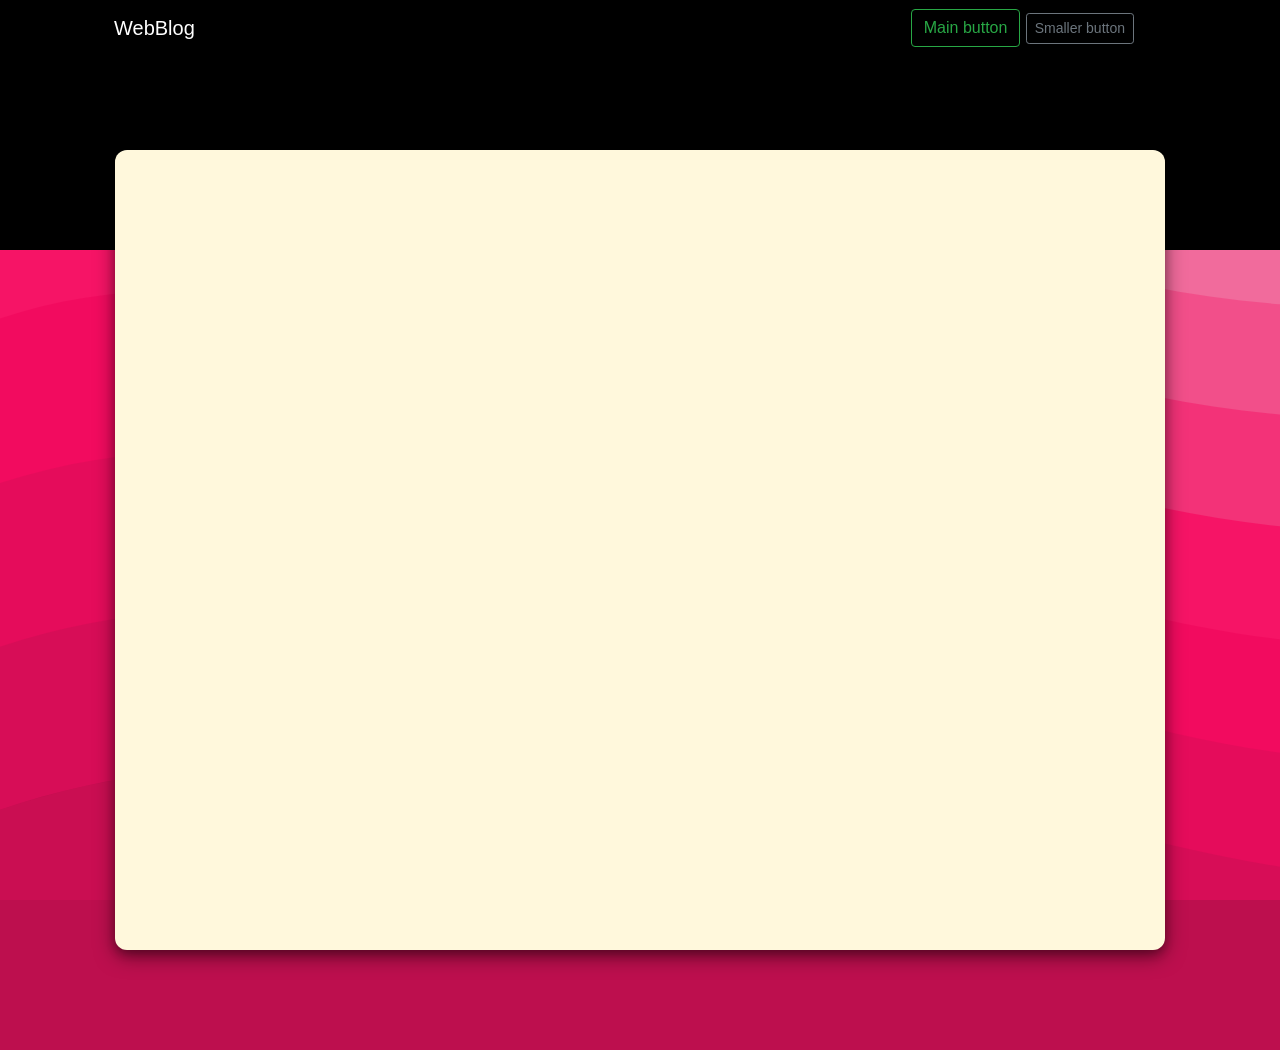
==== index.html @ a468d7a9 "primeiros passos" ====
<!DOCTYPE html>
<html lang="en">

<head>
    <meta charset="UTF-8">
    <meta http-equiv="X-UA-Compatible" content="IE=edge">
    <meta name="viewport" content="width=device-width, initial-scale=1.0">
    <!-- MetaTags -->
    <meta charset="utf-8">
    <meta name="viewport" content="width=device-width, initial-scale=1, shrink-to-fit=no">
    <!-- Estilização CSS (Bootstrap) -->
    <!-- Componentes Gerais -->
    <link rel="stylesheet" href="bootstrap/css/bootstrap.min.css">
    <!-- Sistema de Grid do Bootstrap -->
    <link rel="stylesheet" href="bootstrap/css/bootstrap-grid.min.css">
    <!-- Css Dark/Light Mode -->
    <link rel="stylesheet" href="darkmode/darkmode.css">
    <title>WebBlog</title>

    <style>
        #nav {
            position: absolute;
            /*distancia da borda superior do elemento, quanto maior o tamanho dele
            mais para baixo ficara o elemento*/
            top: 0px;
            /*right distancia da margem direita e left da margem esquerda
            left: ;*/
            left: 0px;
            /*esse é a distancia do elemento para borda inferior
            bottom: ;*/
            width: 100%;
            height: 250px;
            background-color: rgb(0, 0, 0);
            color: white;

        }

        #body {
            background-color: #BD0F4E;
            background-image: url("data:image/svg+xml,%3Csvg xmlns='http://www.w3.org/2000/svg' width='100%25' height='100%25' viewBox='0 0 1600 800'%3E%3Cg %3E%3Cpath fill='%23ca0e52' d='M486 705.8c-109.3-21.8-223.4-32.2-335.3-19.4C99.5 692.1 49 703 0 719.8V800h843.8c-115.9-33.2-230.8-68.1-347.6-92.2C492.8 707.1 489.4 706.5 486 705.8z'/%3E%3Cpath fill='%23d70d57' d='M1600 0H0v719.8c49-16.8 99.5-27.8 150.7-33.5c111.9-12.7 226-2.4 335.3 19.4c3.4 0.7 6.8 1.4 10.2 2c116.8 24 231.7 59 347.6 92.2H1600V0z'/%3E%3Cpath fill='%23e50c5b' d='M478.4 581c3.2 0.8 6.4 1.7 9.5 2.5c196.2 52.5 388.7 133.5 593.5 176.6c174.2 36.6 349.5 29.2 518.6-10.2V0H0v574.9c52.3-17.6 106.5-27.7 161.1-30.9C268.4 537.4 375.7 554.2 478.4 581z'/%3E%3Cpath fill='%23f20b5f' d='M0 0v429.4c55.6-18.4 113.5-27.3 171.4-27.7c102.8-0.8 203.2 22.7 299.3 54.5c3 1 5.9 2 8.9 3c183.6 62 365.7 146.1 562.4 192.1c186.7 43.7 376.3 34.4 557.9-12.6V0H0z'/%3E%3Cpath fill='%23F61466' d='M181.8 259.4c98.2 6 191.9 35.2 281.3 72.1c2.8 1.1 5.5 2.3 8.3 3.4c171 71.6 342.7 158.5 531.3 207.7c198.8 51.8 403.4 40.8 597.3-14.8V0H0v283.2C59 263.6 120.6 255.7 181.8 259.4z'/%3E%3Cpath fill='%23f33278' d='M1600 0H0v136.3c62.3-20.9 127.7-27.5 192.2-19.2c93.6 12.1 180.5 47.7 263.3 89.6c2.6 1.3 5.1 2.6 7.7 3.9c158.4 81.1 319.7 170.9 500.3 223.2c210.5 61 430.8 49 636.6-16.6V0z'/%3E%3Cpath fill='%23f24f8a' d='M454.9 86.3C600.7 177 751.6 269.3 924.1 325c208.6 67.4 431.3 60.8 637.9-5.3c12.8-4.1 25.4-8.4 38.1-12.9V0H288.1c56 21.3 108.7 50.6 159.7 82C450.2 83.4 452.5 84.9 454.9 86.3z'/%3E%3Cpath fill='%23f16b9c' d='M1600 0H498c118.1 85.8 243.5 164.5 386.8 216.2c191.8 69.2 400 74.7 595 21.1c40.8-11.2 81.1-25.2 120.3-41.7V0z'/%3E%3Cpath fill='%23f186ad' d='M1397.5 154.8c47.2-10.6 93.6-25.3 138.6-43.8c21.7-8.9 43-18.8 63.9-29.5V0H643.4c62.9 41.7 129.7 78.2 202.1 107.4C1020.4 178.1 1214.2 196.1 1397.5 154.8z'/%3E%3Cpath fill='%23F2A0BE' d='M1315.3 72.4c75.3-12.6 148.9-37.1 216.8-72.4h-723C966.8 71 1144.7 101 1315.3 72.4z'/%3E%3C/g%3E%3C/svg%3E");
            background-attachment: fixed;
            background-size: cover;
            color: #F7F4D5;
            position: absolute;
            top: 250px;
            width: 100%;
            height: 800px;
            padding: 2px;
        }

        .main {
            margin: auto;
            width: 1050px;
        }

        #nome,
        #link {
            display: inline-block;
        }

        #container {
            box-shadow: 0 4px 8px 0 rgba(0, 0, 0, 0.2), 0 6px 20px 0 rgba(0, 0, 0, 0.50);
            position: absolute;
            border-radius: 12px;
            top: -100px;
            width: 1050px;
            height: 100%;
            background-color: cornsilk;
        }
    </style>
</head>

<body>
    <!--Cabeçalho-->
    <div id="nav">
        <div class="main">
            <nav class="navbar navbar-trasparent bg-none" style="margin-left: -32px; font-size: larger;">
                <!--nome da pagina-->
                <div class="nome">
                    <div class="container-fluid">
                        <span class="navbar-brand mb-0 h1">WebBlog</span>
                    </div>
                </div>
                <!--links da nave-->
                <div class="link">
                    <form class="container-fluid justify-content-start">
                        <button class="btn btn-outline-success me-2" type="button">Main button</button>
                        <button class="btn btn-sm btn-outline-secondary" type="button">Smaller button</button>
                    </form>
                </div>
            </nav>
        </div>
    </div>

    <!--Corpo-->
    <div id="body">
        <div class="main">
            <div id="container">

            </div>
        </div>

















        <!-- Chamando bibliotecas e páginas js -->
        <!-- Bibliotecas do JQuery (Faz as Animações) -->
        <script src="https://cdnjs.cloudflare.com/ajax/libs/jquery/3.6.0/jquery.slim.min.js"
            integrity="sha512-6ORWJX/LrnSjBzwefdNUyLCMTIsGoNP6NftMy2UAm1JBm6PRZCO1d7OHBStWpVFZLO+RerTvqX/Z9mBFfCJZ4A=="
            crossorigin="anonymous" referrerpolicy="no-referrer"></script>
        <!-- JavaScript (Bootstrap) -->
        <!-- JS Geral -->
        <script src="bootstrap/js/bootstrap.min.js"></script>
        <!-- JS Dropdown -->
        <script src="bootstrap/js/bootstrap.bundle.min.js"></script>
        <!-- Javascript Dark/Light Mode -->
        <script src="darkmode/darkmode.js"></script>
</body>

</html>
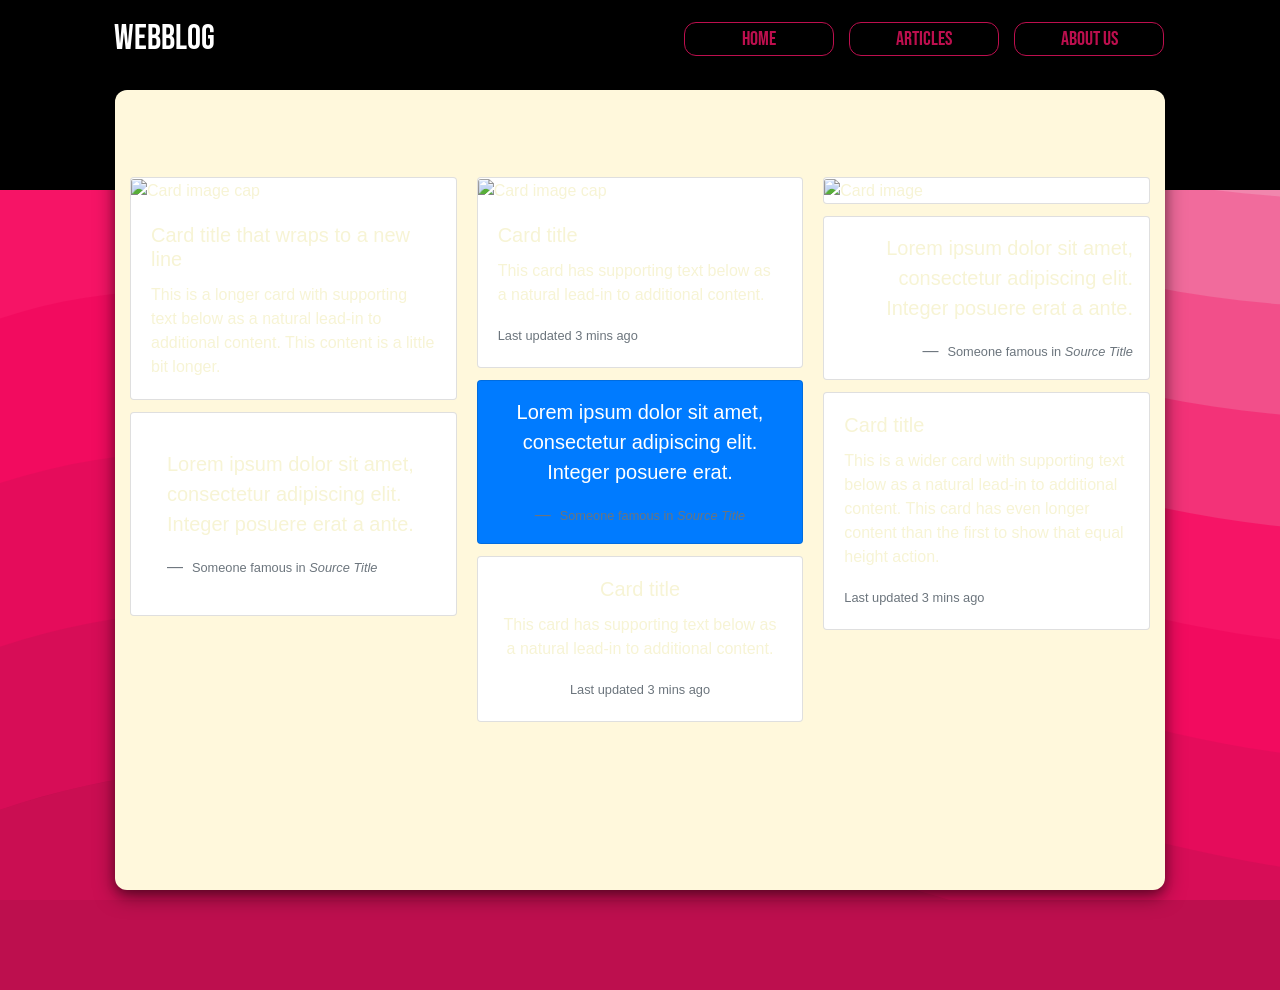
==== commit f2018991: "Update index.html" ====
--- a/index.html
+++ b/index.html
@@ -16,6 +16,10 @@
     <!-- Css Dark/Light Mode -->
     <link rel="stylesheet" href="darkmode/darkmode.css">
     <title>WebBlog</title>
+    <!--Fonte-->
+    <link rel="preconnect" href="https://fonts.googleapis.com">
+    <link rel="preconnect" href="https://fonts.gstatic.com" crossorigin>
+    <link href="https://fonts.googleapis.com/css2?family=Bebas+Neue&display=swap" rel="stylesheet">
 
     <style>
         #nav {
@@ -32,9 +36,8 @@
             height: 250px;
             background-color: rgb(0, 0, 0);
             color: white;
-
-        }
-
+        }
+        
         #body {
             background-color: #BD0F4E;
             background-image: url("data:image/svg+xml,%3Csvg xmlns='http://www.w3.org/2000/svg' width='100%25' height='100%25' viewBox='0 0 1600 800'%3E%3Cg %3E%3Cpath fill='%23ca0e52' d='M486 705.8c-109.3-21.8-223.4-32.2-335.3-19.4C99.5 692.1 49 703 0 719.8V800h843.8c-115.9-33.2-230.8-68.1-347.6-92.2C492.8 707.1 489.4 706.5 486 705.8z'/%3E%3Cpath fill='%23d70d57' d='M1600 0H0v719.8c49-16.8 99.5-27.8 150.7-33.5c111.9-12.7 226-2.4 335.3 19.4c3.4 0.7 6.8 1.4 10.2 2c116.8 24 231.7 59 347.6 92.2H1600V0z'/%3E%3Cpath fill='%23e50c5b' d='M478.4 581c3.2 0.8 6.4 1.7 9.5 2.5c196.2 52.5 388.7 133.5 593.5 176.6c174.2 36.6 349.5 29.2 518.6-10.2V0H0v574.9c52.3-17.6 106.5-27.7 161.1-30.9C268.4 537.4 375.7 554.2 478.4 581z'/%3E%3Cpath fill='%23f20b5f' d='M0 0v429.4c55.6-18.4 113.5-27.3 171.4-27.7c102.8-0.8 203.2 22.7 299.3 54.5c3 1 5.9 2 8.9 3c183.6 62 365.7 146.1 562.4 192.1c186.7 43.7 376.3 34.4 557.9-12.6V0H0z'/%3E%3Cpath fill='%23F61466' d='M181.8 259.4c98.2 6 191.9 35.2 281.3 72.1c2.8 1.1 5.5 2.3 8.3 3.4c171 71.6 342.7 158.5 531.3 207.7c198.8 51.8 403.4 40.8 597.3-14.8V0H0v283.2C59 263.6 120.6 255.7 181.8 259.4z'/%3E%3Cpath fill='%23f33278' d='M1600 0H0v136.3c62.3-20.9 127.7-27.5 192.2-19.2c93.6 12.1 180.5 47.7 263.3 89.6c2.6 1.3 5.1 2.6 7.7 3.9c158.4 81.1 319.7 170.9 500.3 223.2c210.5 61 430.8 49 636.6-16.6V0z'/%3E%3Cpath fill='%23f24f8a' d='M454.9 86.3C600.7 177 751.6 269.3 924.1 325c208.6 67.4 431.3 60.8 637.9-5.3c12.8-4.1 25.4-8.4 38.1-12.9V0H288.1c56 21.3 108.7 50.6 159.7 82C450.2 83.4 452.5 84.9 454.9 86.3z'/%3E%3Cpath fill='%23f16b9c' d='M1600 0H498c118.1 85.8 243.5 164.5 386.8 216.2c191.8 69.2 400 74.7 595 21.1c40.8-11.2 81.1-25.2 120.3-41.7V0z'/%3E%3Cpath fill='%23f186ad' d='M1397.5 154.8c47.2-10.6 93.6-25.3 138.6-43.8c21.7-8.9 43-18.8 63.9-29.5V0H643.4c62.9 41.7 129.7 78.2 202.1 107.4C1020.4 178.1 1214.2 196.1 1397.5 154.8z'/%3E%3Cpath fill='%23F2A0BE' d='M1315.3 72.4c75.3-12.6 148.9-37.1 216.8-72.4h-723C966.8 71 1144.7 101 1315.3 72.4z'/%3E%3C/g%3E%3C/svg%3E");
@@ -42,22 +45,27 @@
             background-size: cover;
             color: #F7F4D5;
             position: absolute;
-            top: 250px;
+            top: 190px;
             width: 100%;
             height: 800px;
             padding: 2px;
         }
-
+        
+        #logo {
+            font-family: 'Bebas Neue', cursive;
+            font-size: 35px;
+        }
+        
         .main {
             margin: auto;
             width: 1050px;
         }
-
+        
         #nome,
         #link {
             display: inline-block;
         }
-
+        
         #container {
             box-shadow: 0 4px 8px 0 rgba(0, 0, 0, 0.2), 0 6px 20px 0 rgba(0, 0, 0, 0.50);
             position: absolute;
@@ -66,6 +74,25 @@
             width: 1050px;
             height: 100%;
             background-color: cornsilk;
+            padding: 15px;
+        }
+        
+        #btentrar {
+            margin-left: 50%;
+            font-size: 20px;
+            font-family: 'Bebas Neue', cursive;
+            top: 10px;
+            width: 150px;
+            background: transparent;
+            color: #BD0F4E;
+            border: 1px solid #BD0F4E;
+            border-radius: 12px;
+        }
+        
+        #btentrar:hover {
+            background: #BD0F4E;
+            color: white;
+            cursor: pointer;
         }
     </style>
 </head>
@@ -78,15 +105,28 @@
                 <!--nome da pagina-->
                 <div class="nome">
                     <div class="container-fluid">
-                        <span class="navbar-brand mb-0 h1">WebBlog</span>
+                        <span id="logo" class="navbar-brand mb-0 h1">WebBlog</span>
                     </div>
                 </div>
                 <!--links da nave-->
                 <div class="link">
-                    <form class="container-fluid justify-content-start">
-                        <button class="btn btn-outline-success me-2" type="button">Main button</button>
-                        <button class="btn btn-sm btn-outline-secondary" type="button">Smaller button</button>
-                    </form>
+                    <div class="row">
+                        <div class="nav-item">
+                            <form style="margin-right: 15px;">
+                                <button id="btentrar" type="button">Home</button>
+                            </form>
+                        </div>
+                        <div class="nav-item">
+                            <form style="margin-right: 15px;">
+                                <button id="btentrar" type="button">Articles</button>
+                            </form>
+                        </div>
+                        <div class="nav-item">
+                            <form style="margin-right: 75px;">
+                                <button id="btentrar" type="button">About Us</button>
+                            </form>
+                        </div>
+                    </div>
                 </div>
             </nav>
         </div>
@@ -96,31 +136,80 @@
     <div id="body">
         <div class="main">
             <div id="container">
+                <!--exemplo-->
+                <br><br><br>
+                <div class="card-columns">
+                    <div class="card">
+                        <img class="card-img-top" src="..." alt="Card image cap">
+                        <div class="card-body">
+                            <h5 class="card-title">Card title that wraps to a new line</h5>
+                            <p class="card-text">This is a longer card with supporting text below as a natural lead-in to additional content. This content is a little bit longer.</p>
+                        </div>
+                    </div>
+                    <div class="card p-3">
+                        <blockquote class="blockquote mb-0 card-body">
+                            <p>Lorem ipsum dolor sit amet, consectetur adipiscing elit. Integer posuere erat a ante.</p>
+                            <footer class="blockquote-footer">
+                                <small class="text-muted">
+                            Someone famous in <cite title="Source Title">Source Title</cite>
+                          </small>
+                            </footer>
+                        </blockquote>
+                    </div>
+                    <div class="card">
+                        <img class="card-img-top" src="..." alt="Card image cap">
+                        <div class="card-body">
+                            <h5 class="card-title">Card title</h5>
+                            <p class="card-text">This card has supporting text below as a natural lead-in to additional content.</p>
+                            <p class="card-text"><small class="text-muted">Last updated 3 mins ago</small></p>
+                        </div>
+                    </div>
+                    <div class="card bg-primary text-white text-center p-3">
+                        <blockquote class="blockquote mb-0">
+                            <p>Lorem ipsum dolor sit amet, consectetur adipiscing elit. Integer posuere erat.</p>
+                            <footer class="blockquote-footer">
+                                <small>
+                            Someone famous in <cite title="Source Title">Source Title</cite>
+                          </small>
+                            </footer>
+                        </blockquote>
+                    </div>
+                    <div class="card text-center">
+                        <div class="card-body">
+                            <h5 class="card-title">Card title</h5>
+                            <p class="card-text">This card has supporting text below as a natural lead-in to additional content.</p>
+                            <p class="card-text"><small class="text-muted">Last updated 3 mins ago</small></p>
+                        </div>
+                    </div>
+                    <div class="card">
+                        <img class="card-img" src="..." alt="Card image">
+                    </div>
+                    <div class="card p-3 text-right">
+                        <blockquote class="blockquote mb-0">
+                            <p>Lorem ipsum dolor sit amet, consectetur adipiscing elit. Integer posuere erat a ante.</p>
+                            <footer class="blockquote-footer">
+                                <small class="text-muted">
+                            Someone famous in <cite title="Source Title">Source Title</cite>
+                          </small>
+                            </footer>
+                        </blockquote>
+                    </div>
+                    <div class="card">
+                        <div class="card-body">
+                            <h5 class="card-title">Card title</h5>
+                            <p class="card-text">This is a wider card with supporting text below as a natural lead-in to additional content. This card has even longer content than the first to show that equal height action.</p>
+                            <p class="card-text"><small class="text-muted">Last updated 3 mins ago</small></p>
+                        </div>
+                    </div>
+                </div>
 
             </div>
         </div>
 
 
-
-
-
-
-
-
-
-
-
-
-
-
-
-
-
         <!-- Chamando bibliotecas e páginas js -->
         <!-- Bibliotecas do JQuery (Faz as Animações) -->
-        <script src="https://cdnjs.cloudflare.com/ajax/libs/jquery/3.6.0/jquery.slim.min.js"
-            integrity="sha512-6ORWJX/LrnSjBzwefdNUyLCMTIsGoNP6NftMy2UAm1JBm6PRZCO1d7OHBStWpVFZLO+RerTvqX/Z9mBFfCJZ4A=="
-            crossorigin="anonymous" referrerpolicy="no-referrer"></script>
+        <script src="https://cdnjs.cloudflare.com/ajax/libs/jquery/3.6.0/jquery.slim.min.js" integrity="sha512-6ORWJX/LrnSjBzwefdNUyLCMTIsGoNP6NftMy2UAm1JBm6PRZCO1d7OHBStWpVFZLO+RerTvqX/Z9mBFfCJZ4A==" crossorigin="anonymous" referrerpolicy="no-referrer"></script>
         <!-- JavaScript (Bootstrap) -->
         <!-- JS Geral -->
         <script src="bootstrap/js/bootstrap.min.js"></script>
@@ -130,4 +219,4 @@
         <script src="darkmode/darkmode.js"></script>
 </body>
 
-</html>+</html>
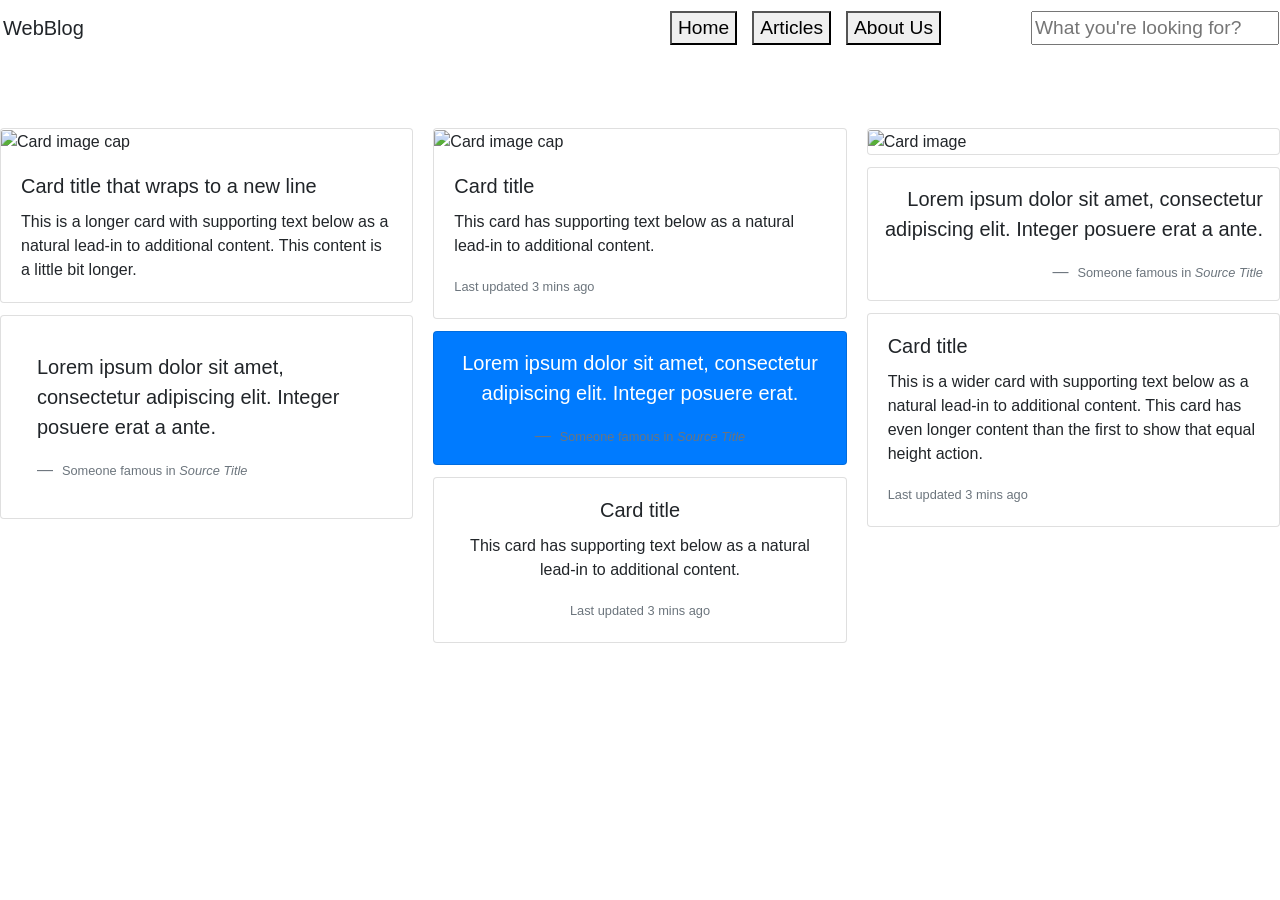
==== commit 78a42cae: "Update index.html" ====
--- a/index.html
+++ b/index.html
@@ -13,118 +13,52 @@
     <link rel="stylesheet" href="bootstrap/css/bootstrap.min.css">
     <!-- Sistema de Grid do Bootstrap -->
     <link rel="stylesheet" href="bootstrap/css/bootstrap-grid.min.css">
-    <!-- Css Dark/Light Mode -->
-    <link rel="stylesheet" href="darkmode/darkmode.css">
+    <!-- Estilização Manual (style.css) -->
+    <link rel="stylesheet" href="style.css">
     <title>WebBlog</title>
-    <!--Fonte-->
+    <!-- Fontes -->
     <link rel="preconnect" href="https://fonts.googleapis.com">
     <link rel="preconnect" href="https://fonts.gstatic.com" crossorigin>
     <link href="https://fonts.googleapis.com/css2?family=Bebas+Neue&display=swap" rel="stylesheet">
 
-    <style>
-        #nav {
-            position: absolute;
-            /*distancia da borda superior do elemento, quanto maior o tamanho dele
-            mais para baixo ficara o elemento*/
-            top: 0px;
-            /*right distancia da margem direita e left da margem esquerda
-            left: ;*/
-            left: 0px;
-            /*esse é a distancia do elemento para borda inferior
-            bottom: ;*/
-            width: 100%;
-            height: 250px;
-            background-color: rgb(0, 0, 0);
-            color: white;
-        }
-        
-        #body {
-            background-color: #BD0F4E;
-            background-image: url("data:image/svg+xml,%3Csvg xmlns='http://www.w3.org/2000/svg' width='100%25' height='100%25' viewBox='0 0 1600 800'%3E%3Cg %3E%3Cpath fill='%23ca0e52' d='M486 705.8c-109.3-21.8-223.4-32.2-335.3-19.4C99.5 692.1 49 703 0 719.8V800h843.8c-115.9-33.2-230.8-68.1-347.6-92.2C492.8 707.1 489.4 706.5 486 705.8z'/%3E%3Cpath fill='%23d70d57' d='M1600 0H0v719.8c49-16.8 99.5-27.8 150.7-33.5c111.9-12.7 226-2.4 335.3 19.4c3.4 0.7 6.8 1.4 10.2 2c116.8 24 231.7 59 347.6 92.2H1600V0z'/%3E%3Cpath fill='%23e50c5b' d='M478.4 581c3.2 0.8 6.4 1.7 9.5 2.5c196.2 52.5 388.7 133.5 593.5 176.6c174.2 36.6 349.5 29.2 518.6-10.2V0H0v574.9c52.3-17.6 106.5-27.7 161.1-30.9C268.4 537.4 375.7 554.2 478.4 581z'/%3E%3Cpath fill='%23f20b5f' d='M0 0v429.4c55.6-18.4 113.5-27.3 171.4-27.7c102.8-0.8 203.2 22.7 299.3 54.5c3 1 5.9 2 8.9 3c183.6 62 365.7 146.1 562.4 192.1c186.7 43.7 376.3 34.4 557.9-12.6V0H0z'/%3E%3Cpath fill='%23F61466' d='M181.8 259.4c98.2 6 191.9 35.2 281.3 72.1c2.8 1.1 5.5 2.3 8.3 3.4c171 71.6 342.7 158.5 531.3 207.7c198.8 51.8 403.4 40.8 597.3-14.8V0H0v283.2C59 263.6 120.6 255.7 181.8 259.4z'/%3E%3Cpath fill='%23f33278' d='M1600 0H0v136.3c62.3-20.9 127.7-27.5 192.2-19.2c93.6 12.1 180.5 47.7 263.3 89.6c2.6 1.3 5.1 2.6 7.7 3.9c158.4 81.1 319.7 170.9 500.3 223.2c210.5 61 430.8 49 636.6-16.6V0z'/%3E%3Cpath fill='%23f24f8a' d='M454.9 86.3C600.7 177 751.6 269.3 924.1 325c208.6 67.4 431.3 60.8 637.9-5.3c12.8-4.1 25.4-8.4 38.1-12.9V0H288.1c56 21.3 108.7 50.6 159.7 82C450.2 83.4 452.5 84.9 454.9 86.3z'/%3E%3Cpath fill='%23f16b9c' d='M1600 0H498c118.1 85.8 243.5 164.5 386.8 216.2c191.8 69.2 400 74.7 595 21.1c40.8-11.2 81.1-25.2 120.3-41.7V0z'/%3E%3Cpath fill='%23f186ad' d='M1397.5 154.8c47.2-10.6 93.6-25.3 138.6-43.8c21.7-8.9 43-18.8 63.9-29.5V0H643.4c62.9 41.7 129.7 78.2 202.1 107.4C1020.4 178.1 1214.2 196.1 1397.5 154.8z'/%3E%3Cpath fill='%23F2A0BE' d='M1315.3 72.4c75.3-12.6 148.9-37.1 216.8-72.4h-723C966.8 71 1144.7 101 1315.3 72.4z'/%3E%3C/g%3E%3C/svg%3E");
-            background-attachment: fixed;
-            background-size: cover;
-            color: #F7F4D5;
-            position: absolute;
-            top: 190px;
-            width: 100%;
-            height: 800px;
-            padding: 2px;
-        }
-        
-        #logo {
-            font-family: 'Bebas Neue', cursive;
-            font-size: 35px;
-        }
-        
-        .main {
-            margin: auto;
-            width: 1050px;
-        }
-        
-        #nome,
-        #link {
-            display: inline-block;
-        }
-        
-        #container {
-            box-shadow: 0 4px 8px 0 rgba(0, 0, 0, 0.2), 0 6px 20px 0 rgba(0, 0, 0, 0.50);
-            position: absolute;
-            border-radius: 12px;
-            top: -100px;
-            width: 1050px;
-            height: 100%;
-            background-color: cornsilk;
-            padding: 15px;
-        }
-        
-        #btentrar {
-            margin-left: 50%;
-            font-size: 20px;
-            font-family: 'Bebas Neue', cursive;
-            top: 10px;
-            width: 150px;
-            background: transparent;
-            color: #BD0F4E;
-            border: 1px solid #BD0F4E;
-            border-radius: 12px;
-        }
-        
-        #btentrar:hover {
-            background: #BD0F4E;
-            color: white;
-            cursor: pointer;
-        }
-    </style>
 </head>
 
 <body>
     <!--Cabeçalho-->
-    <div id="nav">
-        <div class="main">
-            <nav class="navbar navbar-trasparent bg-none" style="margin-left: -32px; font-size: larger;">
-                <!--nome da pagina-->
-                <div class="nome">
-                    <div class="container-fluid">
+    <div id="nav" role="navigation">
+        <div class="main" role="region">
+            <!-- Navbar -->
+            <nav class="navbar navbar-trasparent bg-none" style="margin-left: -28px; font-size: larger;">
+                <!-- Logo -->
+                <div class="nome" role="region">
+                    <div class="container-fluid" role="region">
                         <span id="logo" class="navbar-brand mb-0 h1">WebBlog</span>
                     </div>
                 </div>
-                <!--links da nave-->
-                <div class="link">
-                    <div class="row">
-                        <div class="nav-item">
-                            <form style="margin-right: 15px;">
-                                <button id="btentrar" type="button">Home</button>
+                <!--Links -->
+                <div class="link" role="region">
+                    <div class="row" role="row">
+                        <!-- Home -->
+                        <div class="nav-item" role="region">
+                            <form style="margin-right: 15px;" role="region">
+                                <button id="btentrar" aria-placeholder="Home" role="button" type="button">Home</button>
                             </form>
                         </div>
-                        <div class="nav-item">
-                            <form style="margin-right: 15px;">
-                                <button id="btentrar" type="button">Articles</button>
+                        <!-- Articles -->
+                        <div class="nav-item" role="region">
+                            <form style="margin-right: 15px;" role="region">
+                                <button id="btentrar" aria-placeholder="Articles" role="button" type="button">Articles</button>
                             </form>
                         </div>
-                        <div class="nav-item">
-                            <form style="margin-right: 75px;">
-                                <button id="btentrar" type="button">About Us</button>
+                        <!-- About Us -->
+                        <div class="nav-item" role="region">
+                            <form style="margin-right: 75px;" role="region">
+                                <button id="btentrar" aria-placeholder="About Us" role="button" type="button">About Us</button>
                             </form>
+                        </div>
+                        <!-- InputPesquisa -->
+                        <div class="nav-item" role="region">
+                            <input class="inputPesquisa" role="textbox" placeholder="What you're looking for?" style="margin-left: 15px;">
                         </div>
                     </div>
                 </div>
@@ -133,10 +67,12 @@
     </div>
 
     <!--Corpo-->
-    <div id="body">
-        <div class="main">
-            <div id="container">
-                <!--exemplo-->
+    <div id="body" role="region">
+        <div class="main" role="main">
+            <!--Container-->
+            <div id="container" role="region">
+
+                <!--Exemplo Bootstrap-->
                 <br><br><br>
                 <div class="card-columns">
                     <div class="card">
@@ -215,8 +151,6 @@
         <script src="bootstrap/js/bootstrap.min.js"></script>
         <!-- JS Dropdown -->
         <script src="bootstrap/js/bootstrap.bundle.min.js"></script>
-        <!-- Javascript Dark/Light Mode -->
-        <script src="darkmode/darkmode.js"></script>
 </body>
 
 </html>
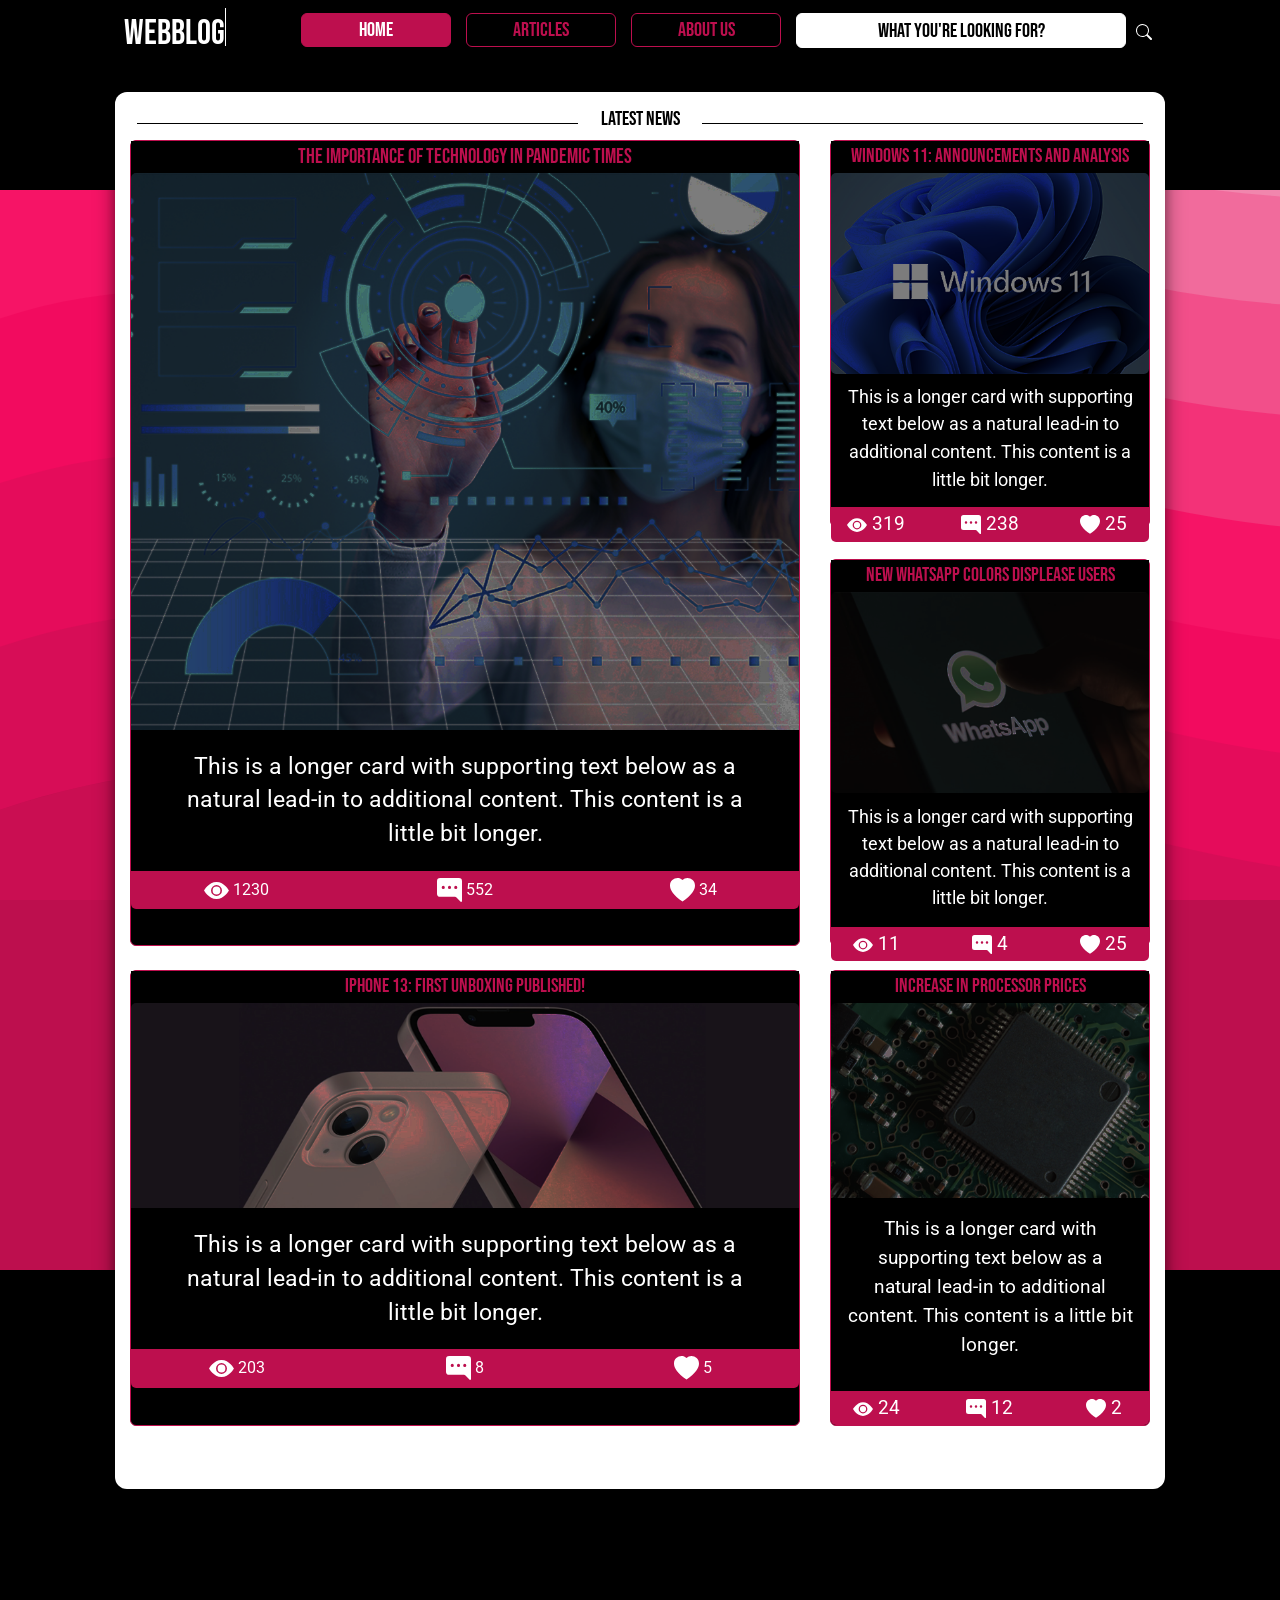
==== commit 4cf754d1: "Add files via upload" ====
--- a/index.html
+++ b/index.html
@@ -20,137 +20,363 @@
     <link rel="preconnect" href="https://fonts.googleapis.com">
     <link rel="preconnect" href="https://fonts.gstatic.com" crossorigin>
     <link href="https://fonts.googleapis.com/css2?family=Bebas+Neue&display=swap" rel="stylesheet">
-
+    <link rel="preconnect" href="https://fonts.googleapis.com">
+    <link rel="preconnect" href="https://fonts.gstatic.com" crossorigin>
+    <link href="https://fonts.googleapis.com/css2?family=Roboto:wght@300&display=swap" rel="stylesheet">
 </head>
 
 <body>
+
     <!--Cabeçalho-->
     <div id="nav" role="navigation">
         <div class="main" role="region">
             <!-- Navbar -->
-            <nav class="navbar navbar-trasparent bg-none" style="margin-left: -28px; font-size: larger;">
+            <nav class="navbar navbar-trasparent bg-none" style="margin-left: -22px;">
                 <!-- Logo -->
                 <div class="nome" role="region">
                     <div class="container-fluid" role="region">
-                        <span id="logo" class="navbar-brand mb-0 h1">WebBlog</span>
+                        <span id="logo" class="typing-animation cursor" role="region">WebBlog</span>
                     </div>
                 </div>
-                <!--Links -->
+                <!-- Links -->
                 <div class="link" role="region">
                     <div class="row" role="row">
                         <!-- Home -->
                         <div class="nav-item" role="region">
                             <form style="margin-right: 15px;" role="region">
-                                <button id="btentrar" aria-placeholder="Home" role="button" type="button">Home</button>
+                                <button id="btndisable" aria-placeholder="Home" role="button" type="button" style="background-color: #BD0F4E; color: white">Home</button>
                             </form>
                         </div>
                         <!-- Articles -->
                         <div class="nav-item" role="region">
                             <form style="margin-right: 15px;" role="region">
-                                <button id="btentrar" aria-placeholder="Articles" role="button" type="button">Articles</button>
+                                <a href="article.html"><button id="btentrar" aria-placeholder="Articles" role="button" type="button">Articles</button></a>
                             </form>
                         </div>
                         <!-- About Us -->
                         <div class="nav-item" role="region">
                             <form style="margin-right: 75px;" role="region">
-                                <button id="btentrar" aria-placeholder="About Us" role="button" type="button">About Us</button>
+                                <a href="about.html"><button id="btentrar" aria-placeholder="About Us" role="button"
+                                        type="button">About Us</button></a>
                             </form>
                         </div>
                         <!-- InputPesquisa -->
                         <div class="nav-item" role="region">
                             <input class="inputPesquisa" role="textbox" placeholder="What you're looking for?" style="margin-left: 15px;">
+                            <a href="index.html"><button id="lupa" role="search" type="button"><span><svg
+                                            xmlns="http://www.w3.org/2000/svg" width="16" height="16"
+                                            fill="currentColor" class="bi bi-search" viewBox="0 0 16 16">
+                                            <path
+                                                d="M11.742 10.344a6.5 6.5 0 1 0-1.397 1.398h-.001c.03.04.062.078.098.115l3.85 3.85a1 1 0 0 0 1.415-1.414l-3.85-3.85a1.007 1.007 0 0 0-.115-.1zM12 6.5a5.5 5.5 0 1 1-11 0 5.5 5.5 0 0 1 11 0z">
+                                            </path>
+                                        </svg></span></button></a>
                         </div>
                     </div>
                 </div>
             </nav>
         </div>
     </div>
+
+    <!--Rodapé-->
+    <footer>
+    </footer>
 
     <!--Corpo-->
     <div id="body" role="region">
         <div class="main" role="main">
             <!--Container-->
             <div id="container" role="region">
-
-                <!--Exemplo Bootstrap-->
-                <br><br><br>
-                <div class="card-columns">
-                    <div class="card">
-                        <img class="card-img-top" src="..." alt="Card image cap">
-                        <div class="card-body">
-                            <h5 class="card-title">Card title that wraps to a new line</h5>
-                            <p class="card-text">This is a longer card with supporting text below as a natural lead-in to additional content. This content is a little bit longer.</p>
-                        </div>
-                    </div>
-                    <div class="card p-3">
-                        <blockquote class="blockquote mb-0 card-body">
-                            <p>Lorem ipsum dolor sit amet, consectetur adipiscing elit. Integer posuere erat a ante.</p>
-                            <footer class="blockquote-footer">
-                                <small class="text-muted">
-                            Someone famous in <cite title="Source Title">Source Title</cite>
-                          </small>
-                            </footer>
-                        </blockquote>
-                    </div>
-                    <div class="card">
-                        <img class="card-img-top" src="..." alt="Card image cap">
-                        <div class="card-body">
-                            <h5 class="card-title">Card title</h5>
-                            <p class="card-text">This card has supporting text below as a natural lead-in to additional content.</p>
-                            <p class="card-text"><small class="text-muted">Last updated 3 mins ago</small></p>
-                        </div>
-                    </div>
-                    <div class="card bg-primary text-white text-center p-3">
-                        <blockquote class="blockquote mb-0">
-                            <p>Lorem ipsum dolor sit amet, consectetur adipiscing elit. Integer posuere erat.</p>
-                            <footer class="blockquote-footer">
-                                <small>
-                            Someone famous in <cite title="Source Title">Source Title</cite>
-                          </small>
-                            </footer>
-                        </blockquote>
-                    </div>
-                    <div class="card text-center">
-                        <div class="card-body">
-                            <h5 class="card-title">Card title</h5>
-                            <p class="card-text">This card has supporting text below as a natural lead-in to additional content.</p>
-                            <p class="card-text"><small class="text-muted">Last updated 3 mins ago</small></p>
-                        </div>
-                    </div>
-                    <div class="card">
-                        <img class="card-img" src="..." alt="Card image">
-                    </div>
-                    <div class="card p-3 text-right">
-                        <blockquote class="blockquote mb-0">
-                            <p>Lorem ipsum dolor sit amet, consectetur adipiscing elit. Integer posuere erat a ante.</p>
-                            <footer class="blockquote-footer">
-                                <small class="text-muted">
-                            Someone famous in <cite title="Source Title">Source Title</cite>
-                          </small>
-                            </footer>
-                        </blockquote>
-                    </div>
-                    <div class="card">
-                        <div class="card-body">
-                            <h5 class="card-title">Card title</h5>
-                            <p class="card-text">This is a wider card with supporting text below as a natural lead-in to additional content. This card has even longer content than the first to show that equal height action.</p>
-                            <p class="card-text"><small class="text-muted">Last updated 3 mins ago</small></p>
-                        </div>
-                    </div>
+                <!-- Sessão "Últimas Noticias" -->
+                <div class="row" role="region">
+                    <!--Linha Esquerda-->
+                    <hr style=" background-color: black; color: black; size: 50%; width: 42%;">
+                    <h2>Latest News</h2>
+                    <!--Linha Direita-->
+                    <hr style="background-color: black; color: black; size: 50%; width: 42%;">
                 </div>
-
+                <!-- Cards Artigos -- Linha 1 -->
+                <div class="row" id="center" role="region">
+
+                    <!--Col-8-->
+                    <div class="col-md-8" id="center" role="region">
+                        <!-- Card -- "Tecnologia e Pandemia" -->
+                        <div class="card" role="article">
+                            <!-- Cabeçalho do Card -->
+                            <div class="cardTop" role="region">
+                                <a href="article.html">
+                                    <p id="titulo" role="text">The importance of technology in pandemic times</p>
+                                </a>
+                            </div>
+                            <!-- Imagem do Card -->
+                            <a href="article.html"><img id="sombra" src="img/art1.png" role="img" alt="Woman with mask using a system" id="center" width="100%" style="border-radius: 5px;"></a>
+                            <!-- Corpo do Card -->
+                            <div class="cardCorpo" role="region">
+                                <p id="text" role="text">This is a longer card with supporting text below as a natural lead-in to additional content. This content is a little bit longer.</p>
+                            </div>
+                            <!-- Rodapé do Card-"Barra de Favoritos" -->
+                            <div class="cardFav" id="center" role="region">
+                                <!--Ícones Divisões-->
+                                <div class="row" role="row">
+                                    <!--Visualizações-->
+                                    <div class="col-md-4" style="text-align: center;" role="region">
+                                        <!--Ícone Olho-->
+                                        <span role="region">
+                                            <svg xmlns="http://www.w3.org/2000/svg" width="25" height="25"
+                                                fill="currentColor" class="bi bi-eye-fill" viewBox="0 0 16 16">
+                                                <path d="M10.5 8a2.5 2.5 0 1 1-5 0 2.5 2.5 0 0 1 5 0z" />
+                                                <path
+                                                    d="M0 8s3-5.5 8-5.5S16 8 16 8s-3 5.5-8 5.5S0 8 0 8zm8 3.5a3.5 3.5 0 1 0 0-7 3.5 3.5 0 0 0 0 7z" />
+                                            </svg> 1230
+                                        </span>
+                                    </div>
+                                    <!--Comentários-->
+                                    <div class="col-md-4" style="text-align: center;" role="region">
+                                        <!--Ícone Chat-->
+                                        <span role="region">
+                                            <svg xmlns="http://www.w3.org/2000/svg " width="25 " height="25 "
+                                                fill="currentColor " class="bi bi-chat-right-dots-fill "
+                                                viewBox="0 0 16 16 ">
+                                                <path
+                                                    d="M16 2a2 2 0 0 0-2-2H2a2 2 0 0 0-2 2v8a2 2 0 0 0 2 2h9.586a1 1 0 0 1 .707.293l2.853 2.853a.5.5 0 0 0 .854-.353V2zM5 6a1 1 0 1 1-2 0 1 1 0 0 1 2 0zm4 0a1 1 0 1 1-2 0 1 1 0 0 1 2 0zm3 1a1 1 0 1 1 0-2 1 1 0 0 1 0 2z " />
+                                            </svg> 552
+                                        </span>
+                                    </div>
+                                    <!--Corações-->
+                                    <div class="col-md-4 " style="text-align: center; " role="region">
+                                        <!--Ícone Coração-->
+                                        <span role="region"><svg xmlns="http://www.w3.org/2000/svg " width="25 " height="25 "
+                                                fill="currentColor " class="bi bi-heart-fill " viewBox="0 0 16 16 ">
+                                                <path fill-rule="evenodd "
+                                                    d="M8 1.314C12.438-3.248 23.534 4.735 8 15-7.534 4.736 3.562-3.248 8 1.314z " />
+                                            </svg> 34</span>
+                                    </div>
+                                </div>
+                            </div>
+                        </div>
+                    </div>
+
+                    <!--Col-4 -- "Cards Laterais"-->
+                    <div class="col-md-4 " id="center " role="region">
+
+                        <!--Card -- "Windows 11"-->
+                        <div class="card2 " role="article">
+                            <!--Cabeçalho do Card-->
+                            <div class="cardTop " role="region">
+                                <p role="text">Windows 11: Announcements And Analysis</p>
+                            </div>
+                            <!--Imagem do Card-->
+                            <a href="index.html "><img src="img/art2.png " id="sombra" role="img" alt="windows 11 image" id="center " width="100% " style="border-radius: 5px; "></a>
+                            <!--Corpo do Card-->
+                            <div class="cardCorpo " role="region">
+                                <p id="text2" role="text">This is a longer card with supporting text below as a natural lead-in to additional content. This content is a little bit longer.</p>
+                            </div>
+                            <!-- Rodapé do Card-"Barra de Favoritos" -->
+                            <div class="cardFav2 " id="center" role="region">
+                                <!--Ícones Divisões-->
+                                <div class="row" role="row">
+                                    <!--Visualizações-->
+                                    <div class="col-md-4 " style="text-align: center; " role="region">
+                                        <!--Ícone Olho-->
+                                        <span role="region"><svg xmlns="http://www.w3.org/2000/svg " width="20 " height="20 "
+                                                fill="currentColor " class="bi bi-eye-fill " viewBox="0 0 16 16 ">
+                                                <path d="M10.5 8a2.5 2.5 0 1 1-5 0 2.5 2.5 0 0 1 5 0z " />
+                                                <path
+                                                    d="M0 8s3-5.5 8-5.5S16 8 16 8s-3 5.5-8 5.5S0 8 0 8zm8 3.5a3.5 3.5 0 1 0 0-7 3.5 3.5 0 0 0 0 7z " />
+                                            </svg> 319</span>
+                                    </div>
+                                    <!--Comentários-->
+                                    <div class="col-md-4 " style="text-align: center; " role="region" ">
+                                        <!--Ícone Chat-->
+                                        <span role="region "><svg xmlns=" http://www.w3.org/2000/svg " width=" 20 " height=" 20 " fill=" currentColor " class=" bi bi-chat-right-dots-fill " viewBox=" 0 0 16 16 ">
+                                            <path d=" M16 2a2 2 0 0 0-2-2H2a2 2 0 0 0-2 2v8a2 2 0 0 0 2 2h9.586a1 1 0 0 1 .707.293l2.853 2.853a.5.5 0 0 0 .854-.353V2zM5 6a1 1 0 1 1-2 0 1 1 0 0 1 2 0zm4 0a1 1 0 1 1-2 0 1 1 0 0 1 2 0zm3 1a1 1 0 1 1 0-2
+                                        1 1 0 0 1 0 2z "/>
+                                          </svg> 238</span>
+                                    </div>
+                                    <!--Corações-->
+                                    <div class=" col-md-4 " style="text-align: center; " role="region ">
+                                       <!--Ícone Coração-->
+                                        <span role="region "><svg xmlns=" http://www.w3.org/2000/svg " width=" 20 " height=" 20 " fill=" currentColor " class=" bi bi-heart-fill " viewBox=" 0 0 16 16 ">
+                                            <path fill-rule=" evenodd " d=" M8 1.314C12.438-3.248 23.534 4.735 8 15-7.534 4.736 3.562-3.248 8 1.314z "/>
+                                          </svg> 25</span>
+                                    </div>
+                                </div>
+                            </div>
+                        </div>
+
+                        <!--Espaçamento para alinhar o tamanhos dos cards-->
+                        <div class=" espaco "></div>
+                        
+                        <!--Card -- "WhatsApp "-->
+                        <div class=" card2 " role="article ">
+                            <!--Cabeçalho do Card-->
+                            <div class=" cardTop " role="region ">
+                                <p role="text ">New WhatsApp colors displease users</p>
+                            </div>
+                            <!--Imagem do Card-->
+                            <a href=" index.html "><img role="img " id="sombra " alt="Whatsapp app image with new color update " src=" img/art3.png " id=" center " width=" 100% " style=" border-radius: 5px; "></a>
+                            <!--Corpo do Card-->
+                            <div class=" cardCorpo " role="region ">
+                                <p id=" text2 " role="text " style=" font-family: 'Roboto' , sans-serif; font-size: 2vh; margin-top: 5%; margin: 5%; ">This is a longer card with supporting text below as a natural lead-in to additional content. This content is a little bit longer.</p>
+                            </div>
+                            <!-- Rodapé do Card-"Barra de Favoritos " -->                            
+                            <div class=" cardFav2 " id=" center " role="region ">
+                                <!--Ícones Divisões-->                                
+                                <div class=" row " role="row ">
+                                    <!--Visualizações-->
+                                    <div class=" col-md-4 " style=" text-align: center; " role="region ">
+                                        <!--Ícone Olho-->
+                                        <span role="region "><svg xmlns=" http://www.w3.org/2000/svg " width=" 20 " height=" 20 " fill=" currentColor " class=" bi bi-eye-fill " viewBox=" 0 0 16 16 ">
+                                            <path d=" M10.5 8a2.5 2.5 0 1 1-5 0 2.5 2.5 0 0 1 5 0z "/>
+                                            <path d=" M0 8s3-5.5 8-5.5S16 8 16 8s-3 5.5-8 5.5S0 8 0 8zm8 3.5a3.5 3.5 0 1 0 0-7 3.5 3.5 0 0 0 0 7z "/>
+                                          </svg> 11</span>
+                                    </div>
+                                    <!--Comentários-->
+                                    <div class=" col-md-4 " style=" text-align: center; " " role="region">
+                                        <!--Ícone Chat-->
+                                        <span role="region"><svg xmlns="http://www.w3.org/2000/svg " width="20 " height="20 "
+                                                fill="currentColor " class="bi bi-chat-right-dots-fill "
+                                                viewBox="0 0 16 16 ">
+                                                <path d="M16 2a2 2 0 0 0-2-2H2a2 2 0 0 0-2 2v8a2 2 0 0 0 2 2h9.586a1 1 0 0 1 .707.293l2.853 2.853a.5.5 0 0 0 .854-.353V2zM5 6a1 1 0 1 1-2 0 1 1 0 0 1 2 0zm4 0a1 1 0 1 1-2 0 1 1 0 0 1 2 0zm3 1a1 1 0 1 1 0-2
+                                        1 1 0 0 1 0 2z " />
+                                            </svg> 4</span>
+                                    </div>
+                                    <!--Corações-->
+                                    <div class="col-md-4 " style="text-align: center; " role="region">
+                                        <!--Ícone Coração-->
+                                        <span role="region"><svg xmlns="http://www.w3.org/2000/svg " width="20 " height="20 "
+                                                fill="currentColor " class="bi bi-heart-fill " viewBox="0 0 16 16 ">
+                                                <path fill-rule="evenodd "
+                                                    d="M8 1.314C12.438-3.248 23.534 4.735 8 15-7.534 4.736 3.562-3.248 8 1.314z " />
+                                            </svg> 25</span>
+                                    </div>
+                                </div>
+                            </div>
+                        </div>
+
+                    </div>
+
+                </div><br>
+                <!-- Cards Artigos -- Linha 2 -->
+                <div class="row " id="center " role="region">
+                    <!--Col-8-->
+                    <div class="col-md-8 " id="center " role="region">
+
+                        <!-- Card -- "Iphone 13" -->
+                        <div class="card " role="article">
+                            <!--Cabeçalho do Card-->
+                            <div class="cardTop " role="region">
+                                <p role="text">iPhone 13: first unboxing published!</p>
+                            </div>
+                            <!--Imagem do Card-->
+                            <a href="index.html "><img role="img" id="sombra" alt="Iphone 13 Image" src="img/art4.png " id="center " width="100% " style="border-radius: 5px; "></a>
+                            <!--Corpo do Card-->
+                            <div class="cardCorpo" role="region">
+                                <p role="text" id="text">This is a longer card with supporting text below as a natural lead-in to additional content. This content is a little bit longer.</p>
+                            </div>
+                            <!-- Rodapé do Card-"Barra de Favoritos" -->
+                            <div class="cardFav" id="center" role="region">
+                                <!--Ícones Divisões-->
+                                <div class="row" role="row">
+                                    <!--Visualizações-->
+                                    <div class="col-md-4" style="text-align: center;" role="region">
+                                        <!--Ícone Olho-->
+                                        <span role="region"><svg xmlns="http://www.w3.org/2000/svg" width="25" height="25"
+                                                fill="currentColor" class="bi bi-eye-fill" viewBox="0 0 16 16">
+                                                <path d="M10.5 8a2.5 2.5 0 1 1-5 0 2.5 2.5 0 0 1 5 0z" />
+                                                <path
+                                                    d="M0 8s3-5.5 8-5.5S16 8 16 8s-3 5.5-8 5.5S0 8 0 8zm8 3.5a3.5 3.5 0 1 0 0-7 3.5 3.5 0 0 0 0 7z" />
+                                            </svg> 203</span>
+                                    </div>
+                                    <!--Comentários-->
+                                    <div class="col-md-4" style="text-align: center;" role="region">
+                                        <!--Ícone Chat-->
+                                        <span role="region"><svg xmlns="http://www.w3.org/2000/svg " width="25 " height="25 "
+                                                fill="currentColor " class="bi bi-chat-right-dots-fill "
+                                                viewBox="0 0 16 16 ">
+                                                <path d="M16 2a2 2 0 0 0-2-2H2a2 2 0 0 0-2 2v8a2 2 0 0 0 2 2h9.586a1 1 0 0 1 .707.293l2.853 2.853a.5.5 0 0 0 .854-.353V2zM5 6a1 1 0 1 1-2 0 1 1 0 0 1 2 0zm4 0a1 1 0 1 1-2 0 1 1 0 0 1 2 0zm3 1a1 1 0 1 1 0-2
+                                        1 1 0 0 1 0 2z " />
+                                            </svg> 8</span>
+                                    </div>
+                                    <!--Corações-->
+                                    <div class="col-md-4 " style="text-align: center; " role="region">
+                                        <!--Ícone Coração-->
+                                        <span role="region"><svg xmlns="http://www.w3.org/2000/svg " width="25 " height="25 "
+                                                fill="currentColor " class="bi bi-heart-fill " viewBox="0 0 16 16 ">
+                                                <path fill-rule="evenodd "
+                                                    d="M8 1.314C12.438-3.248 23.534 4.735 8 15-7.534 4.736 3.562-3.248 8 1.314z " />
+                                            </svg> 5</span>
+                                    </div>
+                                </div>
+                            </div>
+                        </div>
+
+                    </div>
+                    <!--Col-4-->
+                    <div class="col-md-4 " id="center " role="region">
+                        <!-- Card -- "Processadores" -->
+                        <div class="card " role="article">
+                            <!--Cabeçalho do Card-->
+                            <div class="cardTop " role="region">
+                                <p role="text">increase in processor prices</p>
+                            </div>
+                            <!--Imagem do Card-->
+                            <a href="index.html "><img role="img" id="sombra" alt="Processor image" src="img/art5.png " id="center " width="100% " style="border-radius: 5px; "></a>
+                            <!--Corpo do Card-->
+                            <div class="cardCorpo" role="region">
+                                <p role="text" id="text" style="font-family: 'Roboto', sans-serif; font-size: 2.15vh; margin-top: 5%; margin: 5%; ">
+                                    This is a longer card with supporting text below as a natural lead-in to additional content. This content is a little bit longer.</p>
+                            </div>
+                            <!--Cabeçalho do Card-->
+                            <div class="cardFav2" id="center" style="margin-top: 5%;" role="region">
+                                <!--Ícones Divisões-->
+                                <div class=" row " role="row">
+                                    <!--Visualizações-->
+                                    <div class="col-md-4 " style="text-align: center; " role="region">
+                                        <!--Ícone Olho-->
+                                        <span role="region"><svg xmlns="http://www.w3.org/2000/svg " width="20 " height="20 "
+                                                fill="currentColor " class="bi bi-eye-fill " viewBox="0 0 16 16 ">
+                                                <path d="M10.5 8a2.5 2.5 0 1 1-5 0 2.5 2.5 0 0 1 5 0z " />
+                                                <path
+                                                    d="M0 8s3-5.5 8-5.5S16 8 16 8s-3 5.5-8 5.5S0 8 0 8zm8 3.5a3.5 3.5 0 1 0 0-7 3.5 3.5 0 0 0 0 7z " />
+                                            </svg> 24</span>
+                                    </div>
+                                    <!--Comentários-->
+                                    <div class="col-md-4 " style="text-align: center; " role="region">
+                                        <!--ícone Chat-->
+                                        <span role="region"><svg xmlns="http://www.w3.org/2000/svg " width="20 " height="20 "
+                                                fill="currentColor " class="bi bi-chat-right-dots-fill "
+                                                viewBox="0 0 16 16 ">
+                                                <path d="M16 2a2 2 0 0 0-2-2H2a2 2 0 0 0-2 2v8a2 2 0 0 0 2 2h9.586a1 1 0 0 1 .707.293l2.853 2.853a.5.5 0 0 0 .854-.353V2zM5 6a1 1 0 1 1-2 0 1 1 0 0 1 2 0zm4 0a1 1 0 1 1-2 0 1 1 0 0 1 2 0zm3 1a1 1 0 1 1 0-2
+                                1 1 0 0 1 0 2z " />
+                                            </svg> 12</span>
+                                    </div>
+                                    <!--Corações-->
+                                    <div class="col-md-4 " style="text-align: center; " role="region">
+                                        <!--Ícone Coração-->
+                                        <span role="region"><svg xmlns="http://www.w3.org/2000/svg " width="20 " height="20 "
+                                                fill="currentColor " class="bi bi-heart-fill " viewBox="0 0 16 16 ">
+                                                <path fill-rule="evenodd "
+                                                    d="M8 1.314C12.438-3.248 23.534 4.735 8 15-7.534 4.736 3.562-3.248 8 1.314z " />
+                                            </svg> 2</span>
+                                    </div>
+                                </div>
+                            </div>
+                        </div>
+                    </div>
+                </div>
+                <br><br>
             </div>
         </div>
-
-
-        <!-- Chamando bibliotecas e páginas js -->
-        <!-- Bibliotecas do JQuery (Faz as Animações) -->
-        <script src="https://cdnjs.cloudflare.com/ajax/libs/jquery/3.6.0/jquery.slim.min.js" integrity="sha512-6ORWJX/LrnSjBzwefdNUyLCMTIsGoNP6NftMy2UAm1JBm6PRZCO1d7OHBStWpVFZLO+RerTvqX/Z9mBFfCJZ4A==" crossorigin="anonymous" referrerpolicy="no-referrer"></script>
-        <!-- JavaScript (Bootstrap) -->
-        <!-- JS Geral -->
-        <script src="bootstrap/js/bootstrap.min.js"></script>
-        <!-- JS Dropdown -->
-        <script src="bootstrap/js/bootstrap.bundle.min.js"></script>
+    </div>
+
+    <!-- Chamando bibliotecas e páginas js -->
+    <!-- Bibliotecas do JQuery (Faz as Animações) -->
+    <script src="https://cdnjs.cloudflare.com/ajax/libs/jquery/3.6.0/jquery.slim.min.js " integrity="sha512-6ORWJX/LrnSjBzwefdNUyLCMTIsGoNP6NftMy2UAm1JBm6PRZCO1d7OHBStWpVFZLO+RerTvqX/Z9mBFfCJZ4A==" crossorigin=" anonymous " referrerpolicy="no-referrer "></script>
+    <!-- JavaScript (Bootstrap) -->
+    <!-- JS Geral -->
+    <script src="bootstrap/js/bootstrap.min.js "></script>
+    <!-- JS Dropdown -->
+    <script src="bootstrap/js/bootstrap.bundle.min.js "></script>
 </body>
 
-</html>
+</html>
--- a/style.css
+++ b/style.css
@@ -0,0 +1,519 @@
+/* Medidas da Página */
+
+footer {
+    position: absolute;
+    margin-top: 900px;
+    width: 100%;
+    height: 100%;
+    margin-top: 80%;
+    background-color: rgb(0, 0, 0);
+    color: white;
+}
+
+#footerAbout {
+    position: absolute;
+    margin-top: 270px;
+    width: 100%;
+    background-color: rgb(0, 0, 0);
+    color: white;
+}
+
+#body {
+    background-color: #BD0F4E;
+    background-image: url("data:image/svg+xml,%3Csvg xmlns='http://www.w3.org/2000/svg' width='100%' height='100%' viewBox='0 0 1600 800'%3E%3Cg %3E%3Cpath fill='%23ca0e52' d='M486 705.8c-109.3-21.8-223.4-32.2-335.3-19.4C99.5 692.1 49 703 0 719.8V800h843.8c-115.9-33.2-230.8-68.1-347.6-92.2C492.8 707.1 489.4 706.5 486 705.8z'/%3E%3Cpath fill='%23d70d57' d='M1600 0H0v719.8c49-16.8 99.5-27.8 150.7-33.5c111.9-12.7 226-2.4 335.3 19.4c3.4 0.7 6.8 1.4 10.2 2c116.8 24 231.7 59 347.6 92.2H1600V0z'/%3E%3Cpath fill='%23e50c5b' d='M478.4 581c3.2 0.8 6.4 1.7 9.5 2.5c196.2 52.5 388.7 133.5 593.5 176.6c174.2 36.6 349.5 29.2 518.6-10.2V0H0v574.9c52.3-17.6 106.5-27.7 161.1-30.9C268.4 537.4 375.7 554.2 478.4 581z'/%3E%3Cpath fill='%23f20b5f' d='M0 0v429.4c55.6-18.4 113.5-27.3 171.4-27.7c102.8-0.8 203.2 22.7 299.3 54.5c3 1 5.9 2 8.9 3c183.6 62 365.7 146.1 562.4 192.1c186.7 43.7 376.3 34.4 557.9-12.6V0H0z'/%3E%3Cpath fill='%23F61466' d='M181.8 259.4c98.2 6 191.9 35.2 281.3 72.1c2.8 1.1 5.5 2.3 8.3 3.4c171 71.6 342.7 158.5 531.3 207.7c198.8 51.8 403.4 40.8 597.3-14.8V0H0v283.2C59 263.6 120.6 255.7 181.8 259.4z'/%3E%3Cpath fill='%23f33278' d='M1600 0H0v136.3c62.3-20.9 127.7-27.5 192.2-19.2c93.6 12.1 180.5 47.7 263.3 89.6c2.6 1.3 5.1 2.6 7.7 3.9c158.4 81.1 319.7 170.9 500.3 223.2c210.5 61 430.8 49 636.6-16.6V0z'/%3E%3Cpath fill='%23f24f8a' d='M454.9 86.3C600.7 177 751.6 269.3 924.1 325c208.6 67.4 431.3 60.8 637.9-5.3c12.8-4.1 25.4-8.4 38.1-12.9V0H288.1c56 21.3 108.7 50.6 159.7 82C450.2 83.4 452.5 84.9 454.9 86.3z'/%3E%3Cpath fill='%23f16b9c' d='M1600 0H498c118.1 85.8 243.5 164.5 386.8 216.2c191.8 69.2 400 74.7 595 21.1c40.8-11.2 81.1-25.2 120.3-41.7V0z'/%3E%3Cpath fill='%23f186ad' d='M1397.5 154.8c47.2-10.6 93.6-25.3 138.6-43.8c21.7-8.9 43-18.8 63.9-29.5V0H643.4c62.9 41.7 129.7 78.2 202.1 107.4C1020.4 178.1 1214.2 196.1 1397.5 154.8z'/%3E%3Cpath fill='%23F2A0BE' d='M1315.3 72.4c75.3-12.6 148.9-37.1 216.8-72.4h-723C966.8 71 1144.7 101 1315.3 72.4z'/%3E%3C/g%3E%3C/svg%3E");
+    background-attachment: fixed;
+    background-size: cover;
+    color: #F7F4D5;
+    position: absolute;
+    top: 190px;
+    width: 100%;
+    height: 1080px;
+    padding: 2px;
+    display: flex;
+}
+
+#bodyAbout {
+    background-color: #BD0F4E;
+    background-image: url("data:image/svg+xml,%3Csvg xmlns='http://www.w3.org/2000/svg' width='100%' height='100%' viewBox='0 0 1600 800'%3E%3Cg %3E%3Cpath fill='%23ca0e52' d='M486 705.8c-109.3-21.8-223.4-32.2-335.3-19.4C99.5 692.1 49 703 0 719.8V800h843.8c-115.9-33.2-230.8-68.1-347.6-92.2C492.8 707.1 489.4 706.5 486 705.8z'/%3E%3Cpath fill='%23d70d57' d='M1600 0H0v719.8c49-16.8 99.5-27.8 150.7-33.5c111.9-12.7 226-2.4 335.3 19.4c3.4 0.7 6.8 1.4 10.2 2c116.8 24 231.7 59 347.6 92.2H1600V0z'/%3E%3Cpath fill='%23e50c5b' d='M478.4 581c3.2 0.8 6.4 1.7 9.5 2.5c196.2 52.5 388.7 133.5 593.5 176.6c174.2 36.6 349.5 29.2 518.6-10.2V0H0v574.9c52.3-17.6 106.5-27.7 161.1-30.9C268.4 537.4 375.7 554.2 478.4 581z'/%3E%3Cpath fill='%23f20b5f' d='M0 0v429.4c55.6-18.4 113.5-27.3 171.4-27.7c102.8-0.8 203.2 22.7 299.3 54.5c3 1 5.9 2 8.9 3c183.6 62 365.7 146.1 562.4 192.1c186.7 43.7 376.3 34.4 557.9-12.6V0H0z'/%3E%3Cpath fill='%23F61466' d='M181.8 259.4c98.2 6 191.9 35.2 281.3 72.1c2.8 1.1 5.5 2.3 8.3 3.4c171 71.6 342.7 158.5 531.3 207.7c198.8 51.8 403.4 40.8 597.3-14.8V0H0v283.2C59 263.6 120.6 255.7 181.8 259.4z'/%3E%3Cpath fill='%23f33278' d='M1600 0H0v136.3c62.3-20.9 127.7-27.5 192.2-19.2c93.6 12.1 180.5 47.7 263.3 89.6c2.6 1.3 5.1 2.6 7.7 3.9c158.4 81.1 319.7 170.9 500.3 223.2c210.5 61 430.8 49 636.6-16.6V0z'/%3E%3Cpath fill='%23f24f8a' d='M454.9 86.3C600.7 177 751.6 269.3 924.1 325c208.6 67.4 431.3 60.8 637.9-5.3c12.8-4.1 25.4-8.4 38.1-12.9V0H288.1c56 21.3 108.7 50.6 159.7 82C450.2 83.4 452.5 84.9 454.9 86.3z'/%3E%3Cpath fill='%23f16b9c' d='M1600 0H498c118.1 85.8 243.5 164.5 386.8 216.2c191.8 69.2 400 74.7 595 21.1c40.8-11.2 81.1-25.2 120.3-41.7V0z'/%3E%3Cpath fill='%23f186ad' d='M1397.5 154.8c47.2-10.6 93.6-25.3 138.6-43.8c21.7-8.9 43-18.8 63.9-29.5V0H643.4c62.9 41.7 129.7 78.2 202.1 107.4C1020.4 178.1 1214.2 196.1 1397.5 154.8z'/%3E%3Cpath fill='%23F2A0BE' d='M1315.3 72.4c75.3-12.6 148.9-37.1 216.8-72.4h-723C966.8 71 1144.7 101 1315.3 72.4z'/%3E%3C/g%3E%3C/svg%3E");
+    background-attachment: fixed;
+    background-size: cover;
+    color: #F7F4D5;
+    position: absolute;
+    top: 150px;
+    width: 100%;
+    height: 500px;
+    padding: 2px;
+    display: flex;
+}
+
+#nav {
+    position: absolute;
+    top: 0px;
+    left: 0px;
+    width: 100%;
+    height: 250px;
+    background-color: rgb(0, 0, 0);
+    color: white;
+}
+
+#container {
+    box-shadow: 0 4px 8px 0 rgba(0, 0, 0, 0.2), 0 6px 20px 0 rgba(0, 0, 0, 0.50);
+    position: relative;
+    border-radius: 12px;
+    top: -100px;
+    width: 1050px;
+    background-color: #FFFFFF;
+    padding: 15px;
+}
+
+#containerAbout {
+    box-shadow: 0 4px 8px 0 rgba(0, 0, 0, 0.2), 0 6px 20px 0 rgba(0, 0, 0, 0.50);
+    position: relative;
+    border-radius: 12px;
+    top: -60px;
+    width: 1000px;
+    background-color: #FFFFFF;
+    padding: 15px;
+}
+
+.main {
+    margin: auto;
+    width: 1050px;
+    display: flex;
+}
+
+
+/* Fontes e Escrita */
+
+a:hover {
+    text-decoration: none;
+    outline: none;
+}
+
+h2 {
+    font-family: 'Bebas Neue', cursive;
+    font-weight: lighter;
+    align-items: center;
+    text-align: center;
+    color: black;
+    font-size: 20px;
+}
+
+#titulo {
+    font-family: 'Bebas Neue', cursive;
+    font-size: 21px;
+    color: #BD0F4E;
+}
+
+#titulo:hover {
+    color: white;
+}
+
+#text {
+    font-family: 'Roboto', sans-serif;
+    margin: 5%;
+    font-size: 2.5vh;
+    margin-top: 3%;
+    margin-bottom: 3%;
+}
+
+#text2 {
+    font-family: 'Roboto', sans-serif;
+    margin: 4%;
+    font-size: 2.05vh;
+    margin-top: 5%;
+    margin-bottom: 4%;
+}
+
+#text3 {
+    font-family: 'Roboto', sans-serif;
+    margin: 4%;
+    color: aqua;
+    font-size: 2.03vh;
+    margin-top: 5%;
+    margin-bottom: 4%;
+}
+
+
+/* Links */
+
+#nome,
+#link {
+    display: inline-block;
+}
+
+
+/* Botões */
+
+#btentrar {
+    margin-left: 50%;
+    font-size: 20px;
+    font-family: 'Bebas Neue', cursive;
+    top: 10px;
+    width: 150px;
+    background: transparent;
+    color: #BD0F4E;
+    border: 1px solid #BD0F4E;
+    border-radius: 6px;
+}
+
+#btentrar:hover {
+    background: #BD0F4E;
+    color: white;
+    cursor: pointer;
+    transform: translateY(4px);
+    transition: all 0.4s ease-in-out;
+}
+
+#btndisable {
+    margin-left: 50%;
+    font-size: 20px;
+    font-family: 'Bebas Neue', cursive;
+    top: 10px;
+    width: 150px;
+    background: #BD0F4E;
+    color: white;
+    border: 1px solid #BD0F4E;
+    border-radius: 6px;
+    cursor: auto;
+}
+
+
+/* Barra de Pesquisa */
+
+.inputPesquisa {
+    background: white;
+    color: black;
+    border: 1px solid white;
+    border-radius: 6px;
+    top: 10px;
+    height: 35px;
+    width: 330px;
+    text-align: center;
+    font-family: 'Bebas Neue', cursive;
+    font-size: 20px;
+}
+
+.inputPesquisa:focus,
+.inputPesquisa:focus,
+select:focus {
+    outline: 0;
+}
+
+.inputPesquisa::placeholder {
+    color: black;
+}
+
+
+/* Lupa */
+
+#lupa {
+    display: inline-block;
+    color: white;
+    border: none;
+    background-color: transparent;
+}
+
+#lupa:hover,
+#lupa:focus {
+    cursor: pointer;
+    outline: 0;
+    transition: all 0.2s ease-in-out;
+    color: #BD0F4E;
+}
+
+
+/* Cards */
+
+.card {
+    width: 100%;
+    margin-top: 0px;
+    height: 100%;
+    background-color: black;
+    border: solid 1px #BD0F4E;
+    border-radius: 6px;
+}
+
+.card2 {
+    width: 100%;
+    margin-top: 0px;
+    height: 48%;
+    background-color: black;
+    border: solid 1px #BD0F4E;
+    border-radius: 6px;
+}
+
+.card3 {
+    width: 96%;
+    margin-top: 0px;
+    height: 100%;
+    background-color: black;
+    border: solid 1px #BD0F4E;
+    border-radius: 6px;
+}
+
+.card4 {
+    width: 100%;
+    height: 550px;
+    background-color: black;
+    border: solid 1px #BD0F4E;
+    border-radius: 6px;
+}
+
+.cardTop:hover {
+    padding: 3px;
+    cursor: pointer;
+    transition: 0.3s all ease-in;
+    border: none;
+    color: white;
+}
+
+.cardCorpo {
+    background-color: black;
+    text-align: center;
+    color: white;
+    margin-top: -6px;
+    height: auto;
+}
+
+.cardTop {
+    background-color: black;
+    text-align: center;
+    color: #BD0F4E;
+    display: inline-block;
+    align-items: center;
+    text-align: center;
+    align-content: center;
+    height: 33px;
+    width: 100%;
+    margin-bottom: -1px;
+    font-family: 'Bebas Neue', cursive;
+    font-size: 20px;
+}
+
+.cardTop:hover {
+    background-color: #BD0F4E;
+}
+
+.cardTopAbout {
+    background-color: black;
+    color: #F7F4D5;
+    position: absolute;
+    height: auto;
+    width: 90%;
+    padding: 2%;
+    text-align: center;
+    border-radius: 12px;
+}
+
+.cardFav {
+    background-color: #BD0F4E;
+    text-align: center;
+    color: white;
+    padding: 1%;
+    align-items: stretch;
+    height: auto;
+    border-end-start-radius: 5px;
+    border-end-end-radius: 5px;
+}
+
+.cardFav2 {
+    background-color: #BD0F4E;
+    text-align: center;
+    color: white;
+    padding: 1%;
+    height: auto;
+    font-size: 2.1vh;
+    font-family: 'Roboto', sans-serif;
+    border-end-start-radius: 5px;
+    border-end-end-radius: 5px;
+}
+
+#cardItem {
+    margin: 3px;
+    padding: 3px;
+    margin-top: 2px;
+    margin-bottom: 2px;
+}
+
+
+/* Alinhamentos e Predefinições*/
+
+.center {
+    align-items: center;
+    text-align: center;
+    align-content: center;
+}
+
+.espaco {
+    height: 4%;
+}
+
+
+/* Logo */
+
+#logo {
+    font-family: 'Bebas Neue', cursive;
+    font-size: 2.2em;
+    white-space: nowrap;
+    overflow: hidden;
+}
+
+
+/* Animação de Escrita Logo*/
+
+.cursor {
+    font-family: Arial, Helvetica, sans-serif;
+    position: relative;
+    height: 38px;
+    margin-bottom: -20px;
+    display: inline-block;
+    font-weight: lighter;
+    margin: 0 auto;
+    border-right: 1px solid white;
+}
+
+.typing-animation {
+    animation: blinkCursor 500ms infinite normal, typing 3s steps(10) 1s normal both;
+}
+
+@keyframes blinkCursor {
+    from {
+        border-right-color: white;
+    }
+    to {
+        border-right-color: transparent;
+    }
+}
+
+@keyframes typing {
+    from {
+        width: 0%;
+    }
+    to {
+        width: 100%;
+    }
+}
+
+
+/* Animação de Escrita Nomes*/
+
+#nomeAnimado {
+    font-family: 'Bebas Neue', cursive;
+    font-size: 19px;
+    white-space: nowrap;
+    overflow: hidden;
+    color: #BD0F4E;
+}
+
+
+/*Nome1*/
+
+.cursor2 {
+    font-family: Arial, Helvetica, sans-serif;
+    position: relative;
+    height: 23px;
+    margin-bottom: -20px;
+    display: inline-block;
+    font-weight: lighter;
+    margin: 0 auto;
+    border-right: 1px solid #BD0F4E;
+}
+
+.typing-animation2 {
+    animation: blinkCursor2 500ms infinite normal, typing2 3s steps(17) 1s normal both;
+}
+
+@keyframes blinkCursor2 {
+    from {
+        border-right-color: #BD0F4E;
+        ;
+    }
+    to {
+        border-right-color: transparent;
+    }
+}
+
+@keyframes typing2 {
+    from {
+        width: 0%;
+    }
+    to {
+        width: 32%;
+    }
+}
+
+
+/*Nome2*/
+
+.cursor3 {
+    font-family: Arial, Helvetica, sans-serif;
+    position: relative;
+    height: 23px;
+    margin-bottom: -20px;
+    display: inline-block;
+    font-weight: lighter;
+    margin: 0 auto;
+    border-right: 1px solid #BD0F4E;
+}
+
+.typing-animation3 {
+    animation: blinkCursor3 500ms infinite normal, typing3 3s steps(17) 1s normal both;
+}
+
+@keyframes blinkCursor3 {
+    from {
+        border-right-color: #BD0F4E;
+        ;
+    }
+    to {
+        border-right-color: transparent;
+    }
+}
+
+@keyframes typing3 {
+    from {
+        width: 0%;
+    }
+    to {
+        width: 31%;
+    }
+}
+
+
+/* "Animação de Imagem */
+
+#sombra:hover {
+    filter: saturate(0%);
+    transition: all 0.5s ease-in-out;
+}
+
+
+/* Article */
+
+#conteudo1,
+#conteudo2 {
+    display: inline-block;
+}
+
+#conteudo1 {
+    width: 45%;
+    background-color: #BD0F4E;
+    position: relative;
+    top: 0px;
+    left: 20px;
+    border-radius: 2px;
+    z-index: 100;
+    color: black;
+}
+
+#conteudo2 {
+    background-color: aquamarine;
+    width: 45%;
+    position: relative;
+    top: 0px;
+    left: 6%;
+    border-radius: 2px;
+    z-index: 100;
+    color: black;
+}
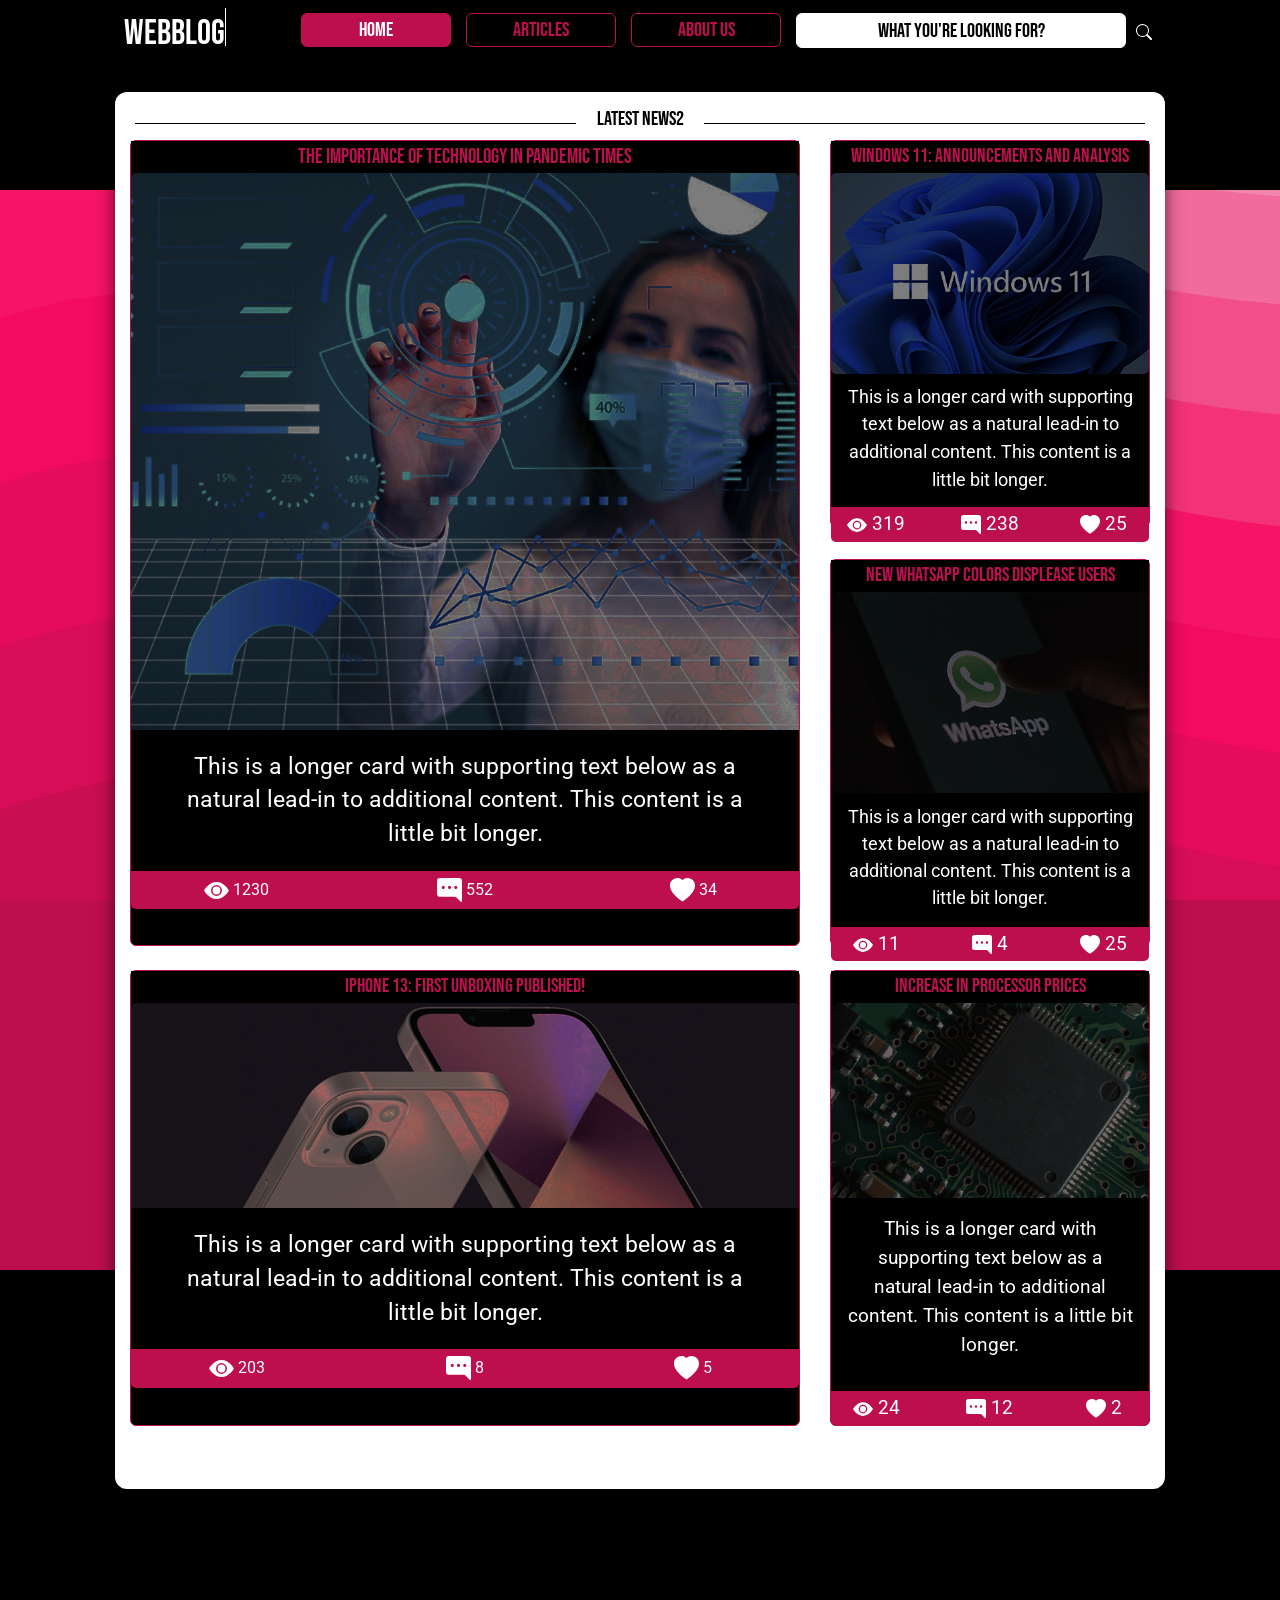
==== commit 3effdade: "teste" ====
--- a/index.html
+++ b/index.html
@@ -90,7 +90,7 @@
                 <div class="row" role="region">
                     <!--Linha Esquerda-->
                     <hr style=" background-color: black; color: black; size: 50%; width: 42%;">
-                    <h2>Latest News</h2>
+                    <h2>Latest News2</h2>
                     <!--Linha Direita-->
                     <hr style="background-color: black; color: black; size: 50%; width: 42%;">
                 </div>
@@ -379,4 +379,4 @@
     <script src="bootstrap/js/bootstrap.bundle.min.js "></script>
 </body>
 
-</html>+</html>
